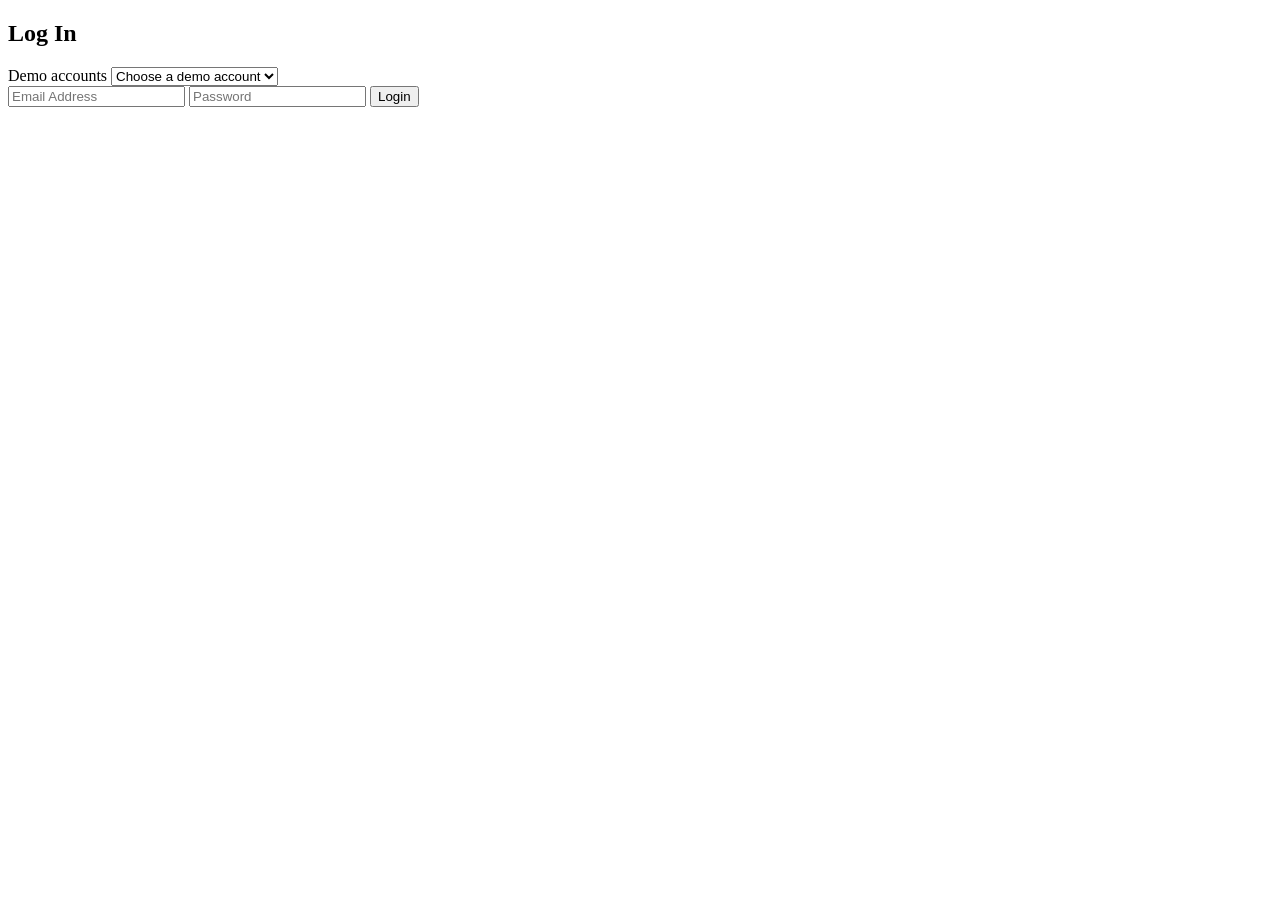
==== index.html @ e2a7f972 "Create index.html" ====
<!DOCTYPE html>
<html>

<head>
  <title>Login</title>
  <link rel="stylesheet" href="CSS/styles.css">
</head>

<body>

<div class="container">

  <div class="card">

    <h2>Log In</h2>

    <label for="demoSelect" class="field-label">Demo accounts</label>
    <select id="demoSelect" class="field-select">
      <option value="">Choose a demo account</option>
      <option value="student">Student Demo</option>
    </select>
    <div id="statusMsg" class="status-message" aria-live="polite"></div>

    <input id="email" class="field-input" name="email" type="email" placeholder="Email Address" autocomplete="off" autocorrect="off" autocapitalize="none" spellcheck="false">
    <input id="password" class="field-input" type="password" placeholder="Password">
    <input type="hidden" id="role" value="">
    <button id="loginBtn" type="button">Login</button>

    

  </div>

</div>

<script src="JS/script.js"></script>

</body>
</html>
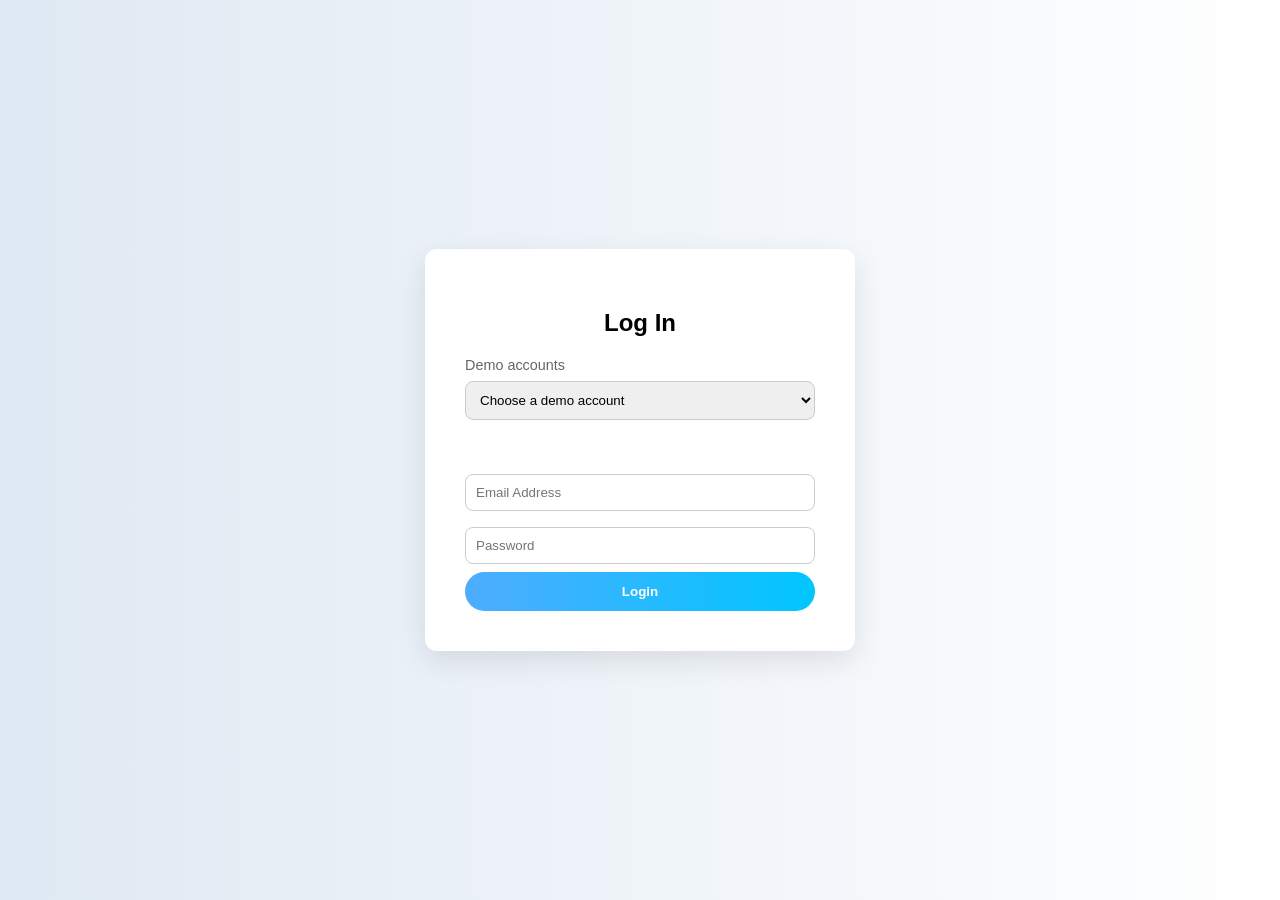
==== commit ec38aaac: "Clean up blank lines in index.html Removed unnecessary blank lines in the login form." ====
--- a/index.html
+++ b/index.html
@@ -26,8 +26,6 @@
     <input type="hidden" id="role" value="">
     <button id="loginBtn" type="button">Login</button>
 
-    
-
   </div>
 
 </div>
--- a/CSS/styles.css
+++ b/CSS/styles.css
@@ -0,0 +1,316 @@
+/* GLOBAL */
+body {
+  margin: 0;
+  font-family: 'Segoe UI', sans-serif;
+  background: linear-gradient(to right, #dfe9f3, #ffffff);
+}
+
+.container {
+  display: flex;
+  justify-content: center;
+  align-items: center;
+  height: 100vh;
+}
+
+/* FORM CARD */
+.card {
+  background: white;
+  padding: 40px;
+  border-radius: 12px;
+  width: 350px;
+  box-shadow: 0 10px 30px rgba(0,0,0,0.1);
+}
+
+.card h2 {
+  text-align: center;
+  margin-bottom: 20px;
+}
+
+input {
+  width: 100%;
+  padding: 10px;
+  margin: 8px 0;
+  border-radius: 8px;
+  border: 1px solid #ccc;
+}
+
+/* Ensure demo dropdown and inputs match widths and padding */
+.field-select,
+.field-input {
+  width: 100%;
+  padding: 10px;
+  margin: 8px 0;
+  border-radius: 8px;
+  border: 1px solid #ccc;
+  box-sizing: border-box;
+  font-family: inherit;
+}
+
+/* Status message shown above the email field (replaces alert popups) */
+.status-message {
+  min-height: 20px;
+  margin: 6px 0 6px 0;
+  font-size: 0.95em;
+  text-align: left;
+}
+.status-success {
+  color: #0b6623;
+  background: rgba(11,102,35,0.06);
+  padding: 8px 10px;
+  border-radius: 8px;
+}
+.status-error {
+  color: #7a1414;
+  background: rgba(122,20,20,0.05);
+  padding: 8px 10px;
+  border-radius: 8px;
+}
+
+/* Input highlight states for success / error */
+.input-success {
+  border-color: #0b6623 !important;
+  box-shadow: 0 0 0 4px rgba(11,102,35,0.06) !important;
+}
+.input-error {
+  border-color: #7a1414 !important;
+  box-shadow: 0 0 0 4px rgba(122,20,20,0.06) !important;
+}
+
+.field-label {
+  display: block;
+  margin-top: 6px;
+  font-size: 0.9em;
+  color: #666;
+}
+
+/* add extra space between demo dropdown and email field */
+.field-select {
+  margin-bottom: 14px;
+}
+
+button {
+  width: 100%;
+  padding: 12px;
+  border: none;
+  border-radius: 25px;
+  background: linear-gradient(to right, #4facfe, #00c6ff);
+  color: white;
+  font-weight: bold;
+  cursor: pointer;
+}
+
+button:hover {
+  opacity: 0.9;
+}
+
+/* DASHBOARD */
+.dashboard {
+  display: flex;
+}
+
+/* Dashboard layout */
+.dashboard {
+  min-height: 100vh;
+}
+
+.sidebar {
+  width: 150px;
+  background: #ffffff;
+  /* let the sidebar grow with page height so the whole page scrolls (avoid inner scrolling) */
+  padding: 12px 8px;
+  box-shadow: 2px 0 6px rgba(0,0,0,0.04);
+  display: flex;
+  flex-direction: column;
+  justify-content: flex-start;
+  position: relative;
+  overflow: visible;
+}
+
+.brand {
+  display: flex;
+  align-items: center;
+  gap: 4px;
+  padding-bottom: 4px;
+  border-bottom: 1px solid #f0f3f6;
+  margin-bottom: 4px;
+}
+.logo-circle {
+  width: 32px;
+  height: 32px;
+  border-radius: 6px;
+  background: linear-gradient(180deg,#5bb7ff,#00a8ff);
+  color: #fff;
+  display: flex;
+  align-items: center;
+  justify-content: center;
+  font-weight:700;
+  box-shadow: 0 4px 10px rgba(3,102,214,0.08);
+}
+.brand-title { font-weight:700; font-size:13px; }
+.brand-sub { font-size:10px; color:#6b7280; }
+
+.nav { margin-top: 8px; }
+.nav-item {
+  display: flex;
+  align-items: center;
+  gap: 6px;
+  padding: 4px 6px;
+  margin: 4px 0;
+  border-radius: 8px;
+  color: #334155;
+  text-decoration: none;
+  font-size: 14px;
+}
+.nav-item:hover { background: #f6fbff; }
+.nav-item.active { background: #e8f6ff; color: #0366d6; font-weight:600; }
+
+/* simple icon placeholder on nav items */
+.nav-item::before {
+  content: "\25CF"; /* circle */
+  display: inline-block;
+  width: 18px;
+  height: 18px;
+  text-align: center;
+  color: #7cc1ff;
+  font-size: 10px;
+  margin-left: -2px;
+}
+
+.sidebar-footer { margin-top: auto; padding-top: 8px; }
+.logout { color: #ef4444; text-decoration:none; }
+
+.main {
+  flex: 1;
+  padding: 18px 10px;
+  background: #f0f8ff; /* softer bluish background matching screenshot */
+}
+
+.topbar {
+  display: flex;
+  justify-content: space-between;
+  align-items: center;
+  gap: 16px;
+  margin-bottom: 18px;
+}
+.topbar h2 { margin: 0; font-size:20px; color:#0f172a; }
+.search { padding:10px 12px; border-radius:10px; border:1px solid #e6eef9; box-shadow: inset 0 1px 0 rgba(255,255,255,0.6); }
+
+/* Top floating search bar (separate from hero card) */
+.topbar { display:flex; justify-content:center; }
+.topbar .top-search {
+  width: 760px;
+  max-width: calc(100% - 40px);
+  background: #ffffff;
+  padding: 12px 16px;
+  border-radius: 14px;
+  border: 1px solid #e6eef9;
+  box-shadow: 0 6px 18px rgba(12,63,103,0.06);
+  outline: none;
+}
+
+/* Hero-left width to match the search width */
+.hero-left { max-width: 760px; }
+
+/* Top-right action placeholders (bell + profile) */
+.topbar { position: relative; }
+.top-actions {
+  position: absolute;
+  right: 12px;
+  top: 50%;
+  transform: translateY(-50%);
+  display: flex;
+  gap: 10px;
+  align-items: center;
+}
+.top-actions .icon-bell,
+.top-actions .icon-profile {
+  width: 36px;
+  height: 36px;
+  border-radius: 50%;
+  background: #ffffff;
+  display: inline-flex;
+  align-items: center;
+  justify-content: center;
+  font-weight: 700;
+  color: #3b82f6;
+  border: 1px solid #e6eef9;
+  box-shadow: 0 6px 12px rgba(12,63,103,0.06);
+}
+.top-actions .icon-profile {
+  background: linear-gradient(180deg,#f3f7fb,#e9f3ff);
+  color: #334155;
+}
+
+/* Hero / welcome card */
+.hero {
+  display:flex;
+  justify-content:space-between;
+  align-items:center;
+  background:#ffffff;
+  padding:16px 18px;
+  border-radius:10px;
+  box-shadow: 0 6px 18px rgba(12,63,103,0.04);
+  margin-bottom:20px;
+  border: 1px solid #eef6fb;
+}
+.hero-left h3 { margin:0 0 6px 0; font-size:18px; }
+.hero-left p { margin:0; color:#6b7280; }
+.hero-left h3 { margin:0 0 6px 0; font-size:18px; }
+.hero-left p { margin:0; color:#556; }
+.discover-btn { background: linear-gradient(90deg,#4facfe,#00c6ff); color:#fff; padding:10px 18px; border-radius:999px; border:none; font-weight:600; box-shadow: 0 6px 14px rgba(4,132,255,0.12); }
+
+/* Card grids */
+.card-grid { display: grid; grid-template-columns: repeat(3, 1fr); gap: 16px; margin-top:12px; }
+.card-grid.recommended { margin-bottom: 20px; }
+.card-item { background: #f7fbff; padding: 14px; border-radius: 10px; box-shadow: none; min-height:100px; border: 1px solid #e6f0fb; }
+
+/* inside a card: simulate thumbnail area and action */
+.card-item::before {
+  content: "";
+  display: block;
+  height: 48px;
+  width: 100%;
+  background: linear-gradient(90deg,#f3f9ff,#eef6ff);
+  border-radius: 6px;
+  margin-bottom:10px;
+}
+.card-cta { display:inline-block; background:#e6f4ff; color:#0366d6; padding:6px 10px; border-radius:8px; font-weight:600; text-decoration:none; }
+
+/* Save button and saved state */
+.save-btn { background: #0366d6; color: #fff; border: none; padding: 6px 10px; border-radius: 8px; cursor: pointer; font-weight:600; }
+.save-btn.saved { background: #e6f4ff; color: #0366d6; font-weight:700; }
+.card-item .card-title { font-weight:700; margin-bottom:8px; }
+.card-item .card-meta { color:#6b7280; font-size:13px; margin-top:6px; }
+
+/* Research paper viewer layout */
+.paper-view { display:flex; gap:20px; }
+.paper-left { flex: 1; }
+.paper-right { width: 420px; }
+.paper-card { background:#ffffff; border:1px solid #eef6fb; padding:16px; border-radius:10px; display:flex; gap:12px; }
+.paper-thumb { width:160px; height:200px; background:linear-gradient(90deg,#f3f9ff,#eef6ff); border-radius:8px; display:flex; align-items:center; justify-content:center; color:#0366d6; font-weight:700; }
+.paper-content { flex:1; }
+.paper-title { margin:0 0 8px 0; font-size:18px; }
+.paper-meta { color:#6b7280; margin-bottom:10px; }
+.paper-abstract { color:#334155; }
+.paper-actions { margin-top:12px; display:flex; gap:10px; align-items:center; }
+.paper-authors { margin-left:12px; border-left:1px solid #f0f6fb; padding-left:12px; }
+.authors-title { font-weight:700; margin-bottom:6px; }
+.author { background:#f7fbff; padding:6px 10px; border-radius:8px; margin-bottom:6px; }
+
+/* Upload card styles */
+.upload-area { display:flex; justify-content:center; }
+.upload-card { width:640px; background:#ffffff; border:1px solid #eef6fb; padding:20px; border-radius:12px; box-shadow: 0 10px 30px rgba(0,0,0,0.06); margin:24px 0; }
+.upload-card h2 { margin:0 0 10px 0; }
+.ai-assist { background: #f0f8ff; border:1px solid #e6f6ff; padding:10px; border-radius:8px; color:#0366d6; margin:10px 0; }
+.btn-light { background:#ffffff; border:1px solid #e6eef9; padding:10px 14px; border-radius:10px; cursor:pointer; }
+.btn-light:hover { background:#fbfdff; }
+
+/* Make dashboard responsive */
+@media (max-width: 900px) {
+  .dashboard { flex-direction: column; }
+  .sidebar { width: 100%; height: auto; flex-direction:row; gap:12px; }
+  .main { padding: 16px; }
+  .topbar { flex-direction: column; align-items:flex-start; }
+  .search { width: 100%; }
+  .card-grid { grid-template-columns: repeat(1, 1fr); }
+}
